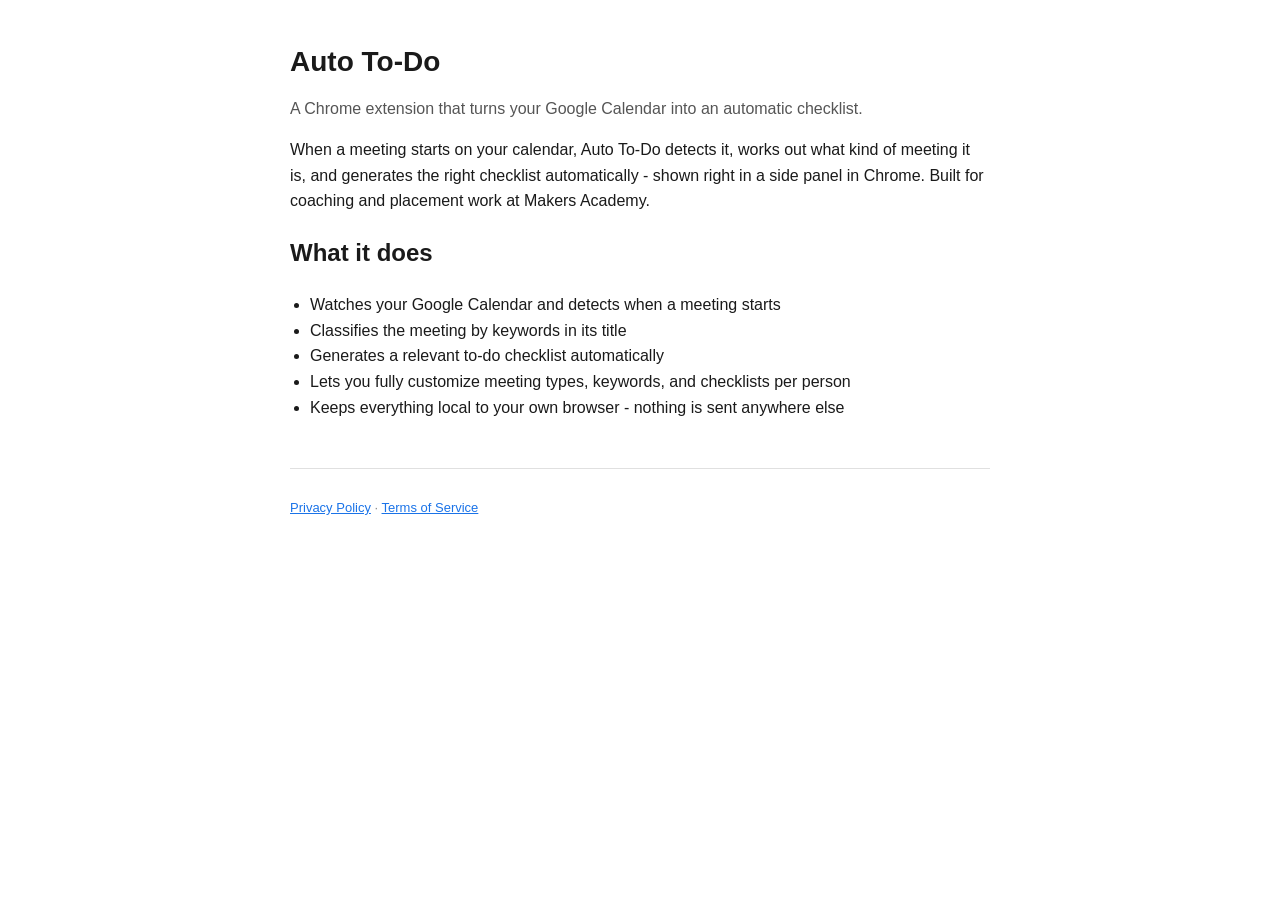
==== docs/index.html @ 01a79fe7 "docs - privacy, terms, index" ====
<!DOCTYPE html>
<html lang="en">
<head>
<meta charset="UTF-8">
<title>Auto To-Do</title>
<style>
  body { font-family: -apple-system, BlinkMacSystemFont, "Segoe UI", Roboto, sans-serif; max-width: 700px; margin: 40px auto; padding: 0 20px; color: #1a1a1a; line-height: 1.6; }
  h1 { font-size: 28px; }
  .tagline { color: #555; font-size: 16px; margin-top: -8px; }
  ul { padding-left: 20px; }
  footer { margin-top: 48px; padding-top: 16px; border-top: 1px solid #e0e0e0; font-size: 13px; color: #888; }
  footer a { color: #1a73e8; }
</style>
</head>
<body>
  <h1>Auto To-Do</h1>
  <p class="tagline">A Chrome extension that turns your Google Calendar into an automatic checklist.</p>

  <p>When a meeting starts on your calendar, Auto To-Do detects it, works out what kind of meeting it is, and generates the right checklist automatically - shown right in a side panel in Chrome. Built for coaching and placement work at Makers Academy.</p>

  <h2>What it does</h2>
  <ul>
    <li>Watches your Google Calendar and detects when a meeting starts</li>
    <li>Classifies the meeting by keywords in its title</li>
    <li>Generates a relevant to-do checklist automatically</li>
    <li>Lets you fully customize meeting types, keywords, and checklists per person</li>
    <li>Keeps everything local to your own browser - nothing is sent anywhere else</li>
  </ul>

  <footer>
    <p><a href="privacy.html">Privacy Policy</a> · <a href="terms.html">Terms of Service</a></p>
  </footer>
</body>
</html>
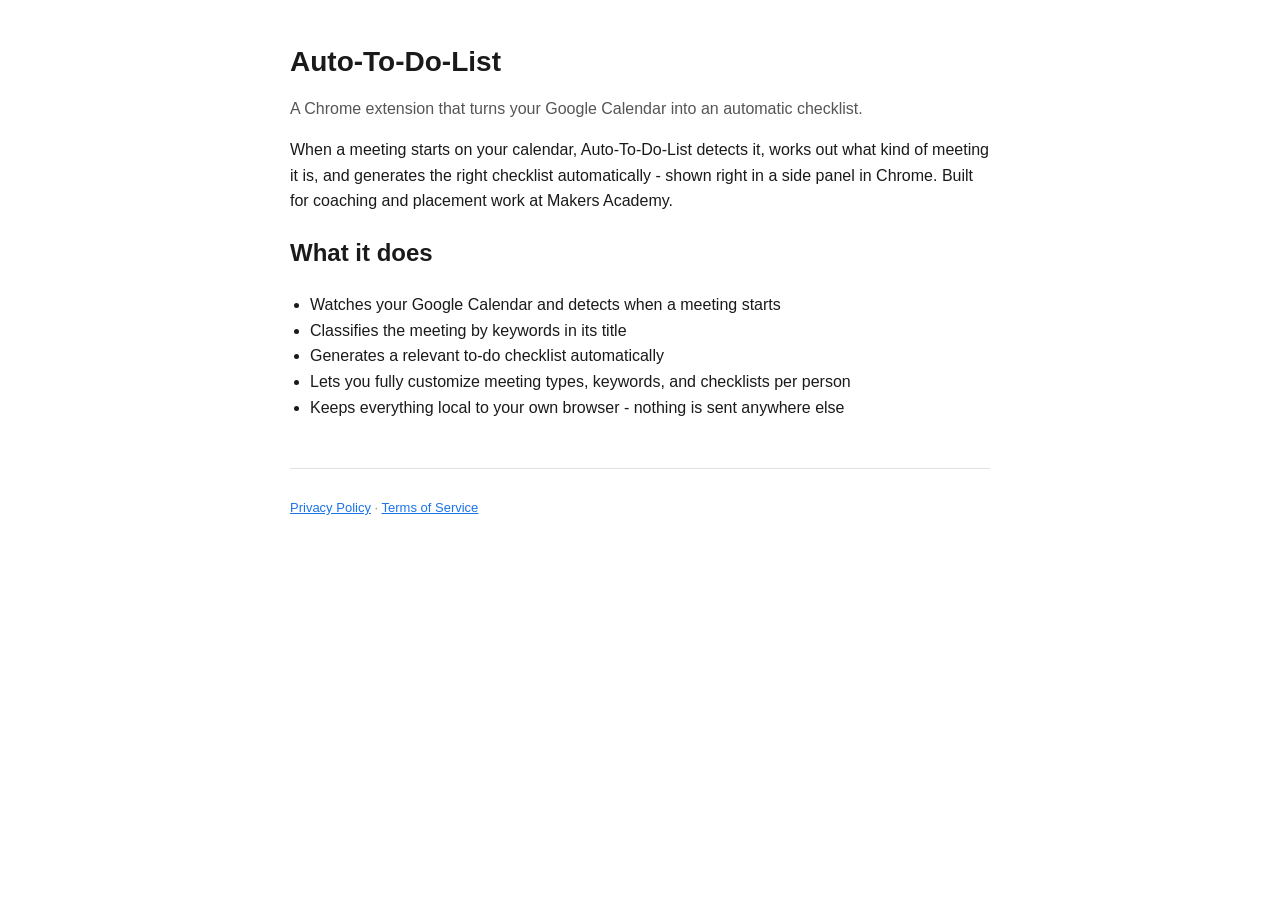
==== commit 41ba7e14: "Auto-To-Do-List" ====
--- a/docs/index.html
+++ b/docs/index.html
@@ -2,7 +2,7 @@
 <html lang="en">
 <head>
 <meta charset="UTF-8">
-<title>Auto To-Do</title>
+<title>Auto-To-Do-List</title>
 <style>
   body { font-family: -apple-system, BlinkMacSystemFont, "Segoe UI", Roboto, sans-serif; max-width: 700px; margin: 40px auto; padding: 0 20px; color: #1a1a1a; line-height: 1.6; }
   h1 { font-size: 28px; }
@@ -13,10 +13,10 @@
 </style>
 </head>
 <body>
-  <h1>Auto To-Do</h1>
+  <h1>Auto-To-Do-List</h1>
   <p class="tagline">A Chrome extension that turns your Google Calendar into an automatic checklist.</p>
 
-  <p>When a meeting starts on your calendar, Auto To-Do detects it, works out what kind of meeting it is, and generates the right checklist automatically - shown right in a side panel in Chrome. Built for coaching and placement work at Makers Academy.</p>
+  <p>When a meeting starts on your calendar, Auto-To-Do-List detects it, works out what kind of meeting it is, and generates the right checklist automatically - shown right in a side panel in Chrome. Built for coaching and placement work at Makers Academy.</p>
 
   <h2>What it does</h2>
   <ul>
